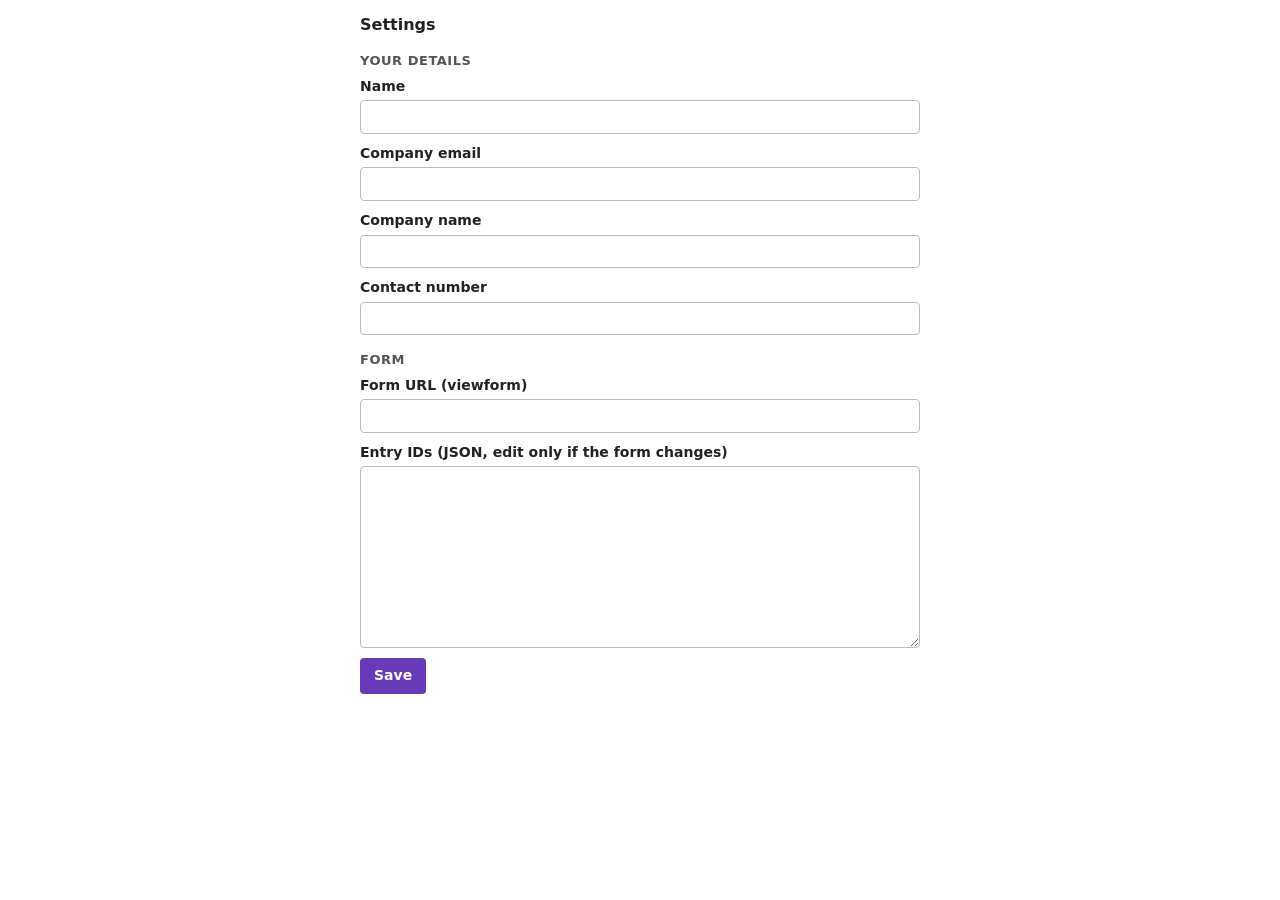
==== options.html @ 3cac0283 "Rebuild as a Chrome extension that drives the booking form The Google Form now collects responder em" ====
<!doctype html>
<html>
<head>
  <meta charset="utf-8">
  <title>TSX Gym Booker – Settings</title>
  <link rel="stylesheet" href="style.css">
</head>
<body class="options">
  <h1>Settings</h1>

  <h2>Your details</h2>
  <label>Name <input id="name"></label>
  <label>Company email <input id="email" type="email"></label>
  <label>Company name <input id="company"></label>
  <label>Contact number <input id="phone"></label>

  <h2>Form</h2>
  <label>Form URL (viewform) <input id="formUrl"></label>
  <label>Entry IDs (JSON, edit only if the form changes)
    <textarea id="ids" rows="10" spellcheck="false"></textarea>
  </label>

  <button id="save">Save</button>
  <span id="saved" class="muted"></span>

  <script src="config.js"></script>
  <script src="options.js"></script>
</body>
</html>
---- style.css ----
body { font: 14px/1.4 system-ui, sans-serif; margin: 0; padding: 14px; color: #222; }
.popup { width: 300px; }
.options { max-width: 560px; margin: 0 auto; }
h1 { font-size: 16px; margin: 0 0 12px; }
h2 { font-size: 13px; margin: 16px 0 6px; color: #555; text-transform: uppercase; letter-spacing: .04em; }
label { display: block; margin-bottom: 10px; font-weight: 600; }
input, select, textarea { display: block; width: 100%; box-sizing: border-box; margin-top: 4px; padding: 6px 8px; font: inherit; font-weight: 400; border: 1px solid #bbb; border-radius: 4px; }
textarea { font-family: ui-monospace, monospace; font-size: 12px; }
button { padding: 8px 14px; font: inherit; font-weight: 600; color: #fff; background: #673ab7; border: 0; border-radius: 4px; cursor: pointer; }
button:disabled { background: #aaa; cursor: default; }
.status { margin-top: 12px; min-height: 1.4em; }
.status.running { color: #555; }
.status.ok { color: #1b7f3b; }
.status.err { color: #b3261e; }
.warn { background: #fff3cd; border: 1px solid #ffe08a; padding: 8px; border-radius: 4px; margin-bottom: 12px; }
.hidden { display: none; }
.history { padding-left: 18px; margin: 0; }
.muted { color: #777; }
.footer { margin: 14px 0 0; font-size: 12px; }

/* calendar */
.cal-header { display: flex; align-items: center; justify-content: space-between; margin-bottom: 6px; font-weight: 600; }
.icon-btn { background: none; color: #673ab7; font-size: 20px; line-height: 1; padding: 2px 10px; }
.cal-grid { display: grid; grid-template-columns: repeat(7, 1fr); gap: 3px; margin-bottom: 12px; }
.dow { text-align: center; font-size: 11px; color: #777; padding-bottom: 2px; }
.day { padding: 6px 0; background: #f3f0fa; color: #222; font-weight: 500; border-radius: 4px; }
.day:hover:not(:disabled) { background: #e2dbf5; }
.day:disabled { background: transparent; color: #bbb; cursor: default; }
.day.today { outline: 1px solid #673ab7; }
.day.selected, .day.selected:hover { background: #673ab7; color: #fff; }
.selected { list-style: none; padding: 0; margin: 0 0 10px; }
.selected li { display: flex; align-items: center; gap: 8px; margin-bottom: 4px; }
.selected li span { flex: 0 0 100px; }
.selected li select { margin: 0; padding: 3px 6px; }
.actions { display: flex; gap: 8px; }
button.secondary { background: #eee; color: #333; }
.queue { padding-left: 18px; margin: 0; }
.queue li.running { color: #555; }
.queue li.done { color: #1b7f3b; }
.queue li.failed { color: #b3261e; }
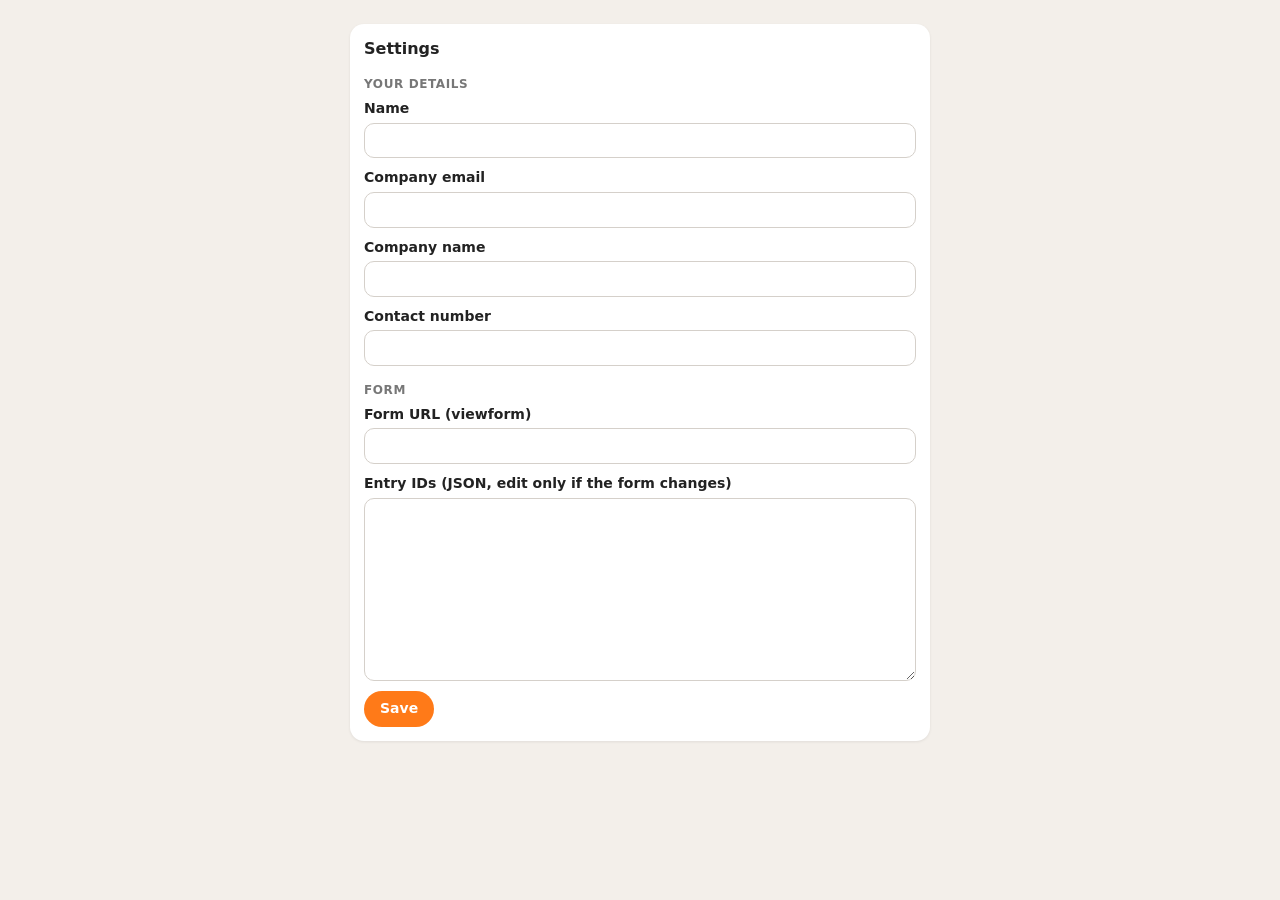
==== commit 7200c864: "Add booking cutoff rule, orange dumbbell icon and rounded card UI - Calendar disables today and any " ====
--- a/options.html
+++ b/options.html
@@ -6,6 +6,7 @@
   <link rel="stylesheet" href="style.css">
 </head>
 <body class="options">
+<main class="card">
   <h1>Settings</h1>
 
   <h2>Your details</h2>
@@ -22,6 +23,7 @@
 
   <button id="save">Save</button>
   <span id="saved" class="muted"></span>
+</main>
 
   <script src="config.js"></script>
   <script src="options.js"></script>
--- a/style.css
+++ b/style.css
@@ -1,40 +1,59 @@
-body { font: 14px/1.4 system-ui, sans-serif; margin: 0; padding: 14px; color: #222; }
-.popup { width: 300px; }
-.options { max-width: 560px; margin: 0 auto; }
+:root {
+  --accent: #ff7a18;
+  --accent-dark: #e86a0c;
+  --accent-soft: #fff1e6;
+  --accent-tint: #ffe3cc;
+  --bg: #f3efea;
+  --text: #222;
+  --muted: #777;
+  --radius: 14px;
+}
+
+body { font: 14px/1.4 system-ui, sans-serif; margin: 0; padding: 8px; color: var(--text); background: var(--bg); }
+.popup { width: 316px; }
+.options { max-width: 580px; margin: 0 auto; padding: 24px 8px; }
+
+.card { background: #fff; border-radius: var(--radius); padding: 14px; box-shadow: 0 1px 3px rgba(0, 0, 0, .08); }
+
 h1 { font-size: 16px; margin: 0 0 12px; }
-h2 { font-size: 13px; margin: 16px 0 6px; color: #555; text-transform: uppercase; letter-spacing: .04em; }
+h2 { font-size: 12px; margin: 16px 0 6px; color: var(--muted); text-transform: uppercase; letter-spacing: .05em; }
 label { display: block; margin-bottom: 10px; font-weight: 600; }
-input, select, textarea { display: block; width: 100%; box-sizing: border-box; margin-top: 4px; padding: 6px 8px; font: inherit; font-weight: 400; border: 1px solid #bbb; border-radius: 4px; }
+input, select, textarea { display: block; width: 100%; box-sizing: border-box; margin-top: 4px; padding: 7px 10px; font: inherit; font-weight: 400; border: 1px solid #d5d0ca; border-radius: 10px; background: #fff; }
+input:focus, select:focus, textarea:focus { outline: 2px solid var(--accent); outline-offset: -1px; border-color: transparent; }
 textarea { font-family: ui-monospace, monospace; font-size: 12px; }
-button { padding: 8px 14px; font: inherit; font-weight: 600; color: #fff; background: #673ab7; border: 0; border-radius: 4px; cursor: pointer; }
-button:disabled { background: #aaa; cursor: default; }
+button { padding: 8px 16px; font: inherit; font-weight: 600; color: #fff; background: var(--accent); border: 0; border-radius: 999px; cursor: pointer; }
+button:hover:not(:disabled) { background: var(--accent-dark); }
+button:disabled { background: #cfc9c2; cursor: default; }
+button.secondary { background: #f0ece7; color: #333; }
+button.secondary:hover { background: #e6e0d9; }
+
 .status { margin-top: 12px; min-height: 1.4em; }
-.status.running { color: #555; }
-.status.ok { color: #1b7f3b; }
-.status.err { color: #b3261e; }
-.warn { background: #fff3cd; border: 1px solid #ffe08a; padding: 8px; border-radius: 4px; margin-bottom: 12px; }
+.warn { background: #fff8e1; border: 1px solid #ffe08a; padding: 8px 10px; border-radius: 10px; margin-bottom: 12px; }
 .hidden { display: none; }
-.history { padding-left: 18px; margin: 0; }
-.muted { color: #777; }
+.muted { color: var(--muted); }
+.hint { margin: -4px 0 12px; font-size: 12px; color: var(--muted); }
 .footer { margin: 14px 0 0; font-size: 12px; }
+.footer a { color: var(--accent-dark); }
 
 /* calendar */
 .cal-header { display: flex; align-items: center; justify-content: space-between; margin-bottom: 6px; font-weight: 600; }
-.icon-btn { background: none; color: #673ab7; font-size: 20px; line-height: 1; padding: 2px 10px; }
-.cal-grid { display: grid; grid-template-columns: repeat(7, 1fr); gap: 3px; margin-bottom: 12px; }
-.dow { text-align: center; font-size: 11px; color: #777; padding-bottom: 2px; }
-.day { padding: 6px 0; background: #f3f0fa; color: #222; font-weight: 500; border-radius: 4px; }
-.day:hover:not(:disabled) { background: #e2dbf5; }
-.day:disabled { background: transparent; color: #bbb; cursor: default; }
-.day.today { outline: 1px solid #673ab7; }
-.day.selected, .day.selected:hover { background: #673ab7; color: #fff; }
+.icon-btn { background: none; color: var(--accent-dark); font-size: 20px; line-height: 1; padding: 2px 10px; }
+.icon-btn:hover:not(:disabled) { background: var(--accent-soft); }
+.cal-grid { display: grid; grid-template-columns: repeat(7, 1fr); gap: 3px; margin-bottom: 8px; }
+.dow { text-align: center; font-size: 11px; color: var(--muted); padding-bottom: 2px; }
+.day { padding: 6px 0; background: var(--accent-soft); color: var(--text); font-weight: 500; border-radius: 8px; }
+.day:hover:not(:disabled) { background: var(--accent-tint); }
+.day:disabled { background: transparent; color: #c4bfb8; cursor: default; }
+.day.today { outline: 1px solid var(--accent); outline-offset: -1px; }
+.day.selected, .day.selected:hover { background: var(--accent); color: #fff; }
+
 .selected { list-style: none; padding: 0; margin: 0 0 10px; }
 .selected li { display: flex; align-items: center; gap: 8px; margin-bottom: 4px; }
 .selected li span { flex: 0 0 100px; }
-.selected li select { margin: 0; padding: 3px 6px; }
+.selected li select { margin: 0; padding: 4px 8px; }
 .actions { display: flex; gap: 8px; }
-button.secondary { background: #eee; color: #333; }
-.queue { padding-left: 18px; margin: 0; }
+
+.queue, .history { padding-left: 18px; margin: 0; }
 .queue li.running { color: #555; }
 .queue li.done { color: #1b7f3b; }
 .queue li.failed { color: #b3261e; }
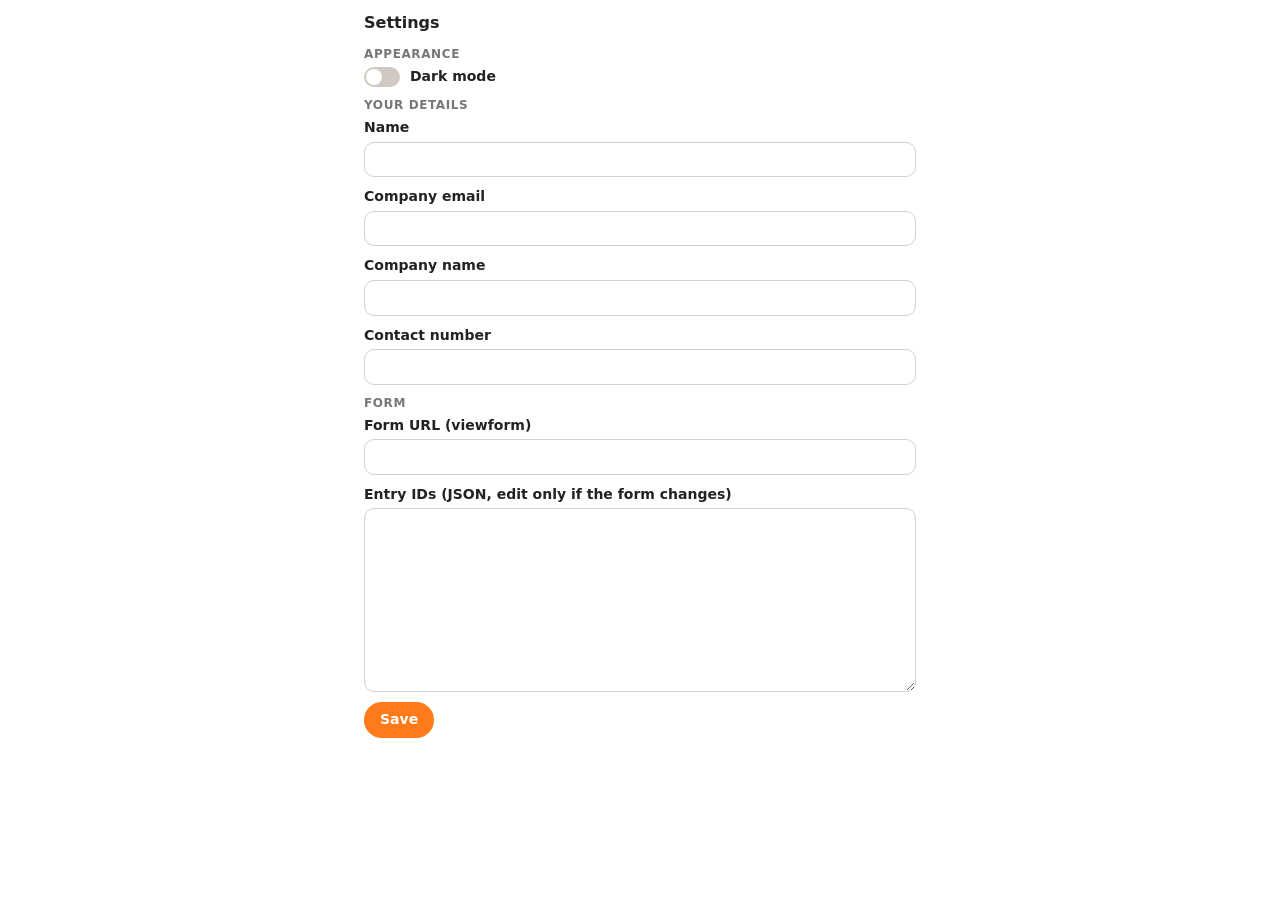
==== commit 15776fcc: "Add a dark mode switch to Settings Colours in style.css are now variables with dark values under [da" ====
--- a/options.html
+++ b/options.html
@@ -4,10 +4,17 @@
   <meta charset="utf-8">
   <title>TSX Gym Booker – Settings</title>
   <link rel="stylesheet" href="style.css">
+  <script src="theme.js"></script>
 </head>
 <body class="options">
 <main class="card">
   <h1>Settings</h1>
+
+  <h2>Appearance</h2>
+  <label class="switch">
+    <input id="darkMode" type="checkbox" role="switch">
+    Dark mode
+  </label>
 
   <h2>Your details</h2>
   <label>Name <input id="name"></label>
--- a/style.css
+++ b/style.css
@@ -6,54 +6,155 @@
   --bg: #f3efea;
   --text: #222;
   --muted: #777;
-  --radius: 14px;
+  --surface: #fff;
+  --border: #d5d0ca;
+  --disabled: #cfc9c2;
+  --day-off: #c4bfb8;
+  --secondary: #f0ece7;
+  --secondary-hover: #e6e0d9;
+  --secondary-text: #333;
+  --warn-bg: #fff8e1;
+  --warn-border: #ffe08a;
+  --pane-bg: #fcfbfa;
+  --pane-border: #ece8e3;
+  --scrollbar: #d9d3cc;
+  --running: #555;
+  --done: #1b7f3b;
+  --failed: #b3261e;
 }
 
-body { font: 14px/1.4 system-ui, sans-serif; margin: 0; padding: 8px; color: var(--text); background: var(--bg); }
-.popup { width: 316px; }
-.options { max-width: 580px; margin: 0 auto; padding: 24px 8px; }
+/* Set by theme.js from the Settings toggle. */
+:root[data-theme="dark"] {
+  color-scheme: dark;
+  --accent-dark: #ff9a4a;
+  --accent-soft: #3a2a1e;
+  --accent-tint: #4d3524;
+  --bg: #1a1816;
+  --text: #ece8e3;
+  --muted: #9a948d;
+  --surface: #211f1d;
+  --border: #45403b;
+  --disabled: #4a4540;
+  --day-off: #5a554f;
+  --secondary: #2e2b28;
+  --secondary-hover: #3a3632;
+  --secondary-text: #ddd;
+  --warn-bg: #3a3214;
+  --warn-border: #6b5a1e;
+  --pane-bg: #262321;
+  --pane-border: #36322e;
+  --scrollbar: #4a4540;
+  --running: #bbb;
+  --done: #5cc47f;
+  --failed: #ff8a80;
+}
 
-.card { background: #fff; border-radius: var(--radius); padding: 14px; box-shadow: 0 1px 3px rgba(0, 0, 0, .08); }
+html, body { margin: 0; padding: 0; }
+body { font: 14px/1.4 system-ui, sans-serif; color: var(--text); background: var(--surface); }
+/* The popup sizes to its content and never scrolls itself; the lists inside
+   it (selected days, job queue) cap their height and scroll internally. */
+.popup { width: 320px; overflow: hidden; }
+.options { max-width: 580px; margin: 0 auto; }
+
+.card { padding: 12px 14px; }
+
+.titlebar { display: flex; align-items: center; justify-content: space-between; margin-bottom: 8px; }
+.titlebar h1 { margin: 0; }
+.title { display: flex; align-items: baseline; gap: 12px; }
+
+/* Total days booked. The number shares the title's baseline and the fire
+   emoji is drawn behind it, centred on the number. The flame's body sits low
+   in the emoji's box, so it is lifted past centre. The outer .streak stays
+   still and is padded to cover the flame, so hovering it is steady while the
+   inner number and flame move. */
+.streak { padding: 6px 4px; margin: -6px -4px; font-size: 12px; font-weight: 800; line-height: 1; color: #fff; text-shadow: 0 0 2px #a63c00, 0 0 2px #a63c00; cursor: default; }
+#total-booked { position: relative; isolation: isolate; display: inline-block; transform-origin: 50% 120%; }
+#total-booked::before { content: "🔥"; position: absolute; z-index: -1; left: 50%; top: 50%; transform: translate(-50%, -62%); font-size: 22px; line-height: 1; text-shadow: none; }
+/* Hovering makes the flame flicker, with the number moving along with it.
+   The origin is the flame's base, which sits below the number's box. */
+.streak:hover #total-booked { animation: burn 0.6s ease-in-out infinite alternate; }
+.streak:hover #total-booked::before { filter: drop-shadow(0 0 3px #ff9a1f); }
+@keyframes burn {
+  0%   { transform: scale(1, 1) rotate(-3deg); }
+  35%  { transform: scale(1.06, 1.14) rotate(2deg); }
+  70%  { transform: scale(0.97, 1.05) rotate(-1deg); }
+  100% { transform: scale(1.04, 1.18) rotate(3deg); }
+}
+@media (prefers-reduced-motion: reduce) {
+  .streak:hover #total-booked { animation: none; }
+}
+/* Three digits are wider than the flame, so they shrink to fit inside it. */
+.streak.wide { font-size: 10px; letter-spacing: -0.5px; }
+.titlebar .icon-btn { padding: 4px; display: inline-flex; color: var(--muted); }
+.titlebar .icon-btn:hover { color: var(--accent-dark); background: var(--accent-soft); }
 
 h1 { font-size: 16px; margin: 0 0 12px; }
-h2 { font-size: 12px; margin: 16px 0 6px; color: var(--muted); text-transform: uppercase; letter-spacing: .05em; }
+h2 { font-size: 12px; margin: 0 0 4px; color: var(--muted); text-transform: uppercase; letter-spacing: .05em; }
 label { display: block; margin-bottom: 10px; font-weight: 600; }
-input, select, textarea { display: block; width: 100%; box-sizing: border-box; margin-top: 4px; padding: 7px 10px; font: inherit; font-weight: 400; border: 1px solid #d5d0ca; border-radius: 10px; background: #fff; }
+input, select, textarea { display: block; width: 100%; box-sizing: border-box; margin-top: 4px; padding: 7px 10px; font: inherit; font-weight: 400; border: 1px solid var(--border); border-radius: 10px; background: var(--surface); color: var(--text); }
 input:focus, select:focus, textarea:focus { outline: 2px solid var(--accent); outline-offset: -1px; border-color: transparent; }
 textarea { font-family: ui-monospace, monospace; font-size: 12px; }
 button { padding: 8px 16px; font: inherit; font-weight: 600; color: #fff; background: var(--accent); border: 0; border-radius: 999px; cursor: pointer; }
 button:hover:not(:disabled) { background: var(--accent-dark); }
-button:disabled { background: #cfc9c2; cursor: default; }
-button.secondary { background: #f0ece7; color: #333; }
-button.secondary:hover { background: #e6e0d9; }
+button:disabled { background: var(--disabled); cursor: default; }
+button.secondary { background: var(--secondary); color: var(--secondary-text); }
+button.secondary:hover { background: var(--secondary-hover); }
 
 .status { margin-top: 12px; min-height: 1.4em; }
-.warn { background: #fff8e1; border: 1px solid #ffe08a; padding: 8px 10px; border-radius: 10px; margin-bottom: 12px; }
+.warn { background: var(--warn-bg); border: 1px solid var(--warn-border); padding: 8px 10px; border-radius: 10px; margin-bottom: 12px; }
 .hidden { display: none; }
 .muted { color: var(--muted); }
-.hint { margin: -4px 0 12px; font-size: 12px; color: var(--muted); }
-.footer { margin: 14px 0 0; font-size: 12px; }
-.footer a { color: var(--accent-dark); }
+.hint { margin: -2px 0 8px; font-size: 12px; color: var(--muted); }
 
 /* calendar */
 .cal-header { display: flex; align-items: center; justify-content: space-between; margin-bottom: 6px; font-weight: 600; }
 .icon-btn { background: none; color: var(--accent-dark); font-size: 20px; line-height: 1; padding: 2px 10px; }
 .icon-btn:hover:not(:disabled) { background: var(--accent-soft); }
-.cal-grid { display: grid; grid-template-columns: repeat(7, 1fr); gap: 3px; margin-bottom: 8px; }
+.cal-grid { display: grid; grid-template-columns: repeat(7, 1fr); gap: 3px; margin-bottom: 6px; }
 .dow { text-align: center; font-size: 11px; color: var(--muted); padding-bottom: 2px; }
-.day { padding: 6px 0; background: var(--accent-soft); color: var(--text); font-weight: 500; border-radius: 8px; }
+.day { padding: 4px 0; background: var(--accent-soft); color: var(--text); font-weight: 500; border-radius: 8px; }
 .day:hover:not(:disabled) { background: var(--accent-tint); }
-.day:disabled { background: transparent; color: #c4bfb8; cursor: default; }
+.day:disabled { background: transparent; color: var(--day-off); cursor: default; }
 .day.today { outline: 1px solid var(--accent); outline-offset: -1px; }
 .day.selected, .day.selected:hover { background: var(--accent); color: #fff; }
+.day.booked:disabled { background: #2e9e5b; color: #fff; }
+.day.pending:disabled { background: transparent; color: var(--accent-dark); outline: 2px dashed var(--accent); outline-offset: -2px; }
+.day.holiday:disabled { background: #3b6fd8; color: #fff; }
+.swatch { display: inline-block; width: 10px; height: 10px; border-radius: 3px; vertical-align: -1px; }
+.swatch.booked { background: #2e9e5b; }
+.swatch.pending { outline: 2px dashed var(--accent); outline-offset: -2px; }
+.swatch.holiday { background: #3b6fd8; }
+.swatch.selected { background: var(--accent); }
 
-.selected { list-style: none; padding: 0; margin: 0 0 10px; }
-.selected li { display: flex; align-items: center; gap: 8px; margin-bottom: 4px; }
-.selected li span { flex: 0 0 100px; }
-.selected li select { margin: 0; padding: 4px 8px; }
-.actions { display: flex; gap: 8px; }
+.day-list { list-style: none; padding: 0; margin: 0 0 8px; max-height: 84px; overflow-y: auto; }
+.day-list li { display: flex; align-items: center; gap: 8px; margin-bottom: 4px; }
+.day-list li span { flex: 0 0 100px; }
+.day-list li select { margin: 0; padding: 4px 8px; }
+.actions { display: flex; gap: 6px; align-items: center; }
+.actions select { flex: 1; min-width: 0; margin: 0; padding: 7px 8px; font-size: 13px; }
+.actions button { padding: 8px 12px; font-size: 13px; white-space: nowrap; }
 
-.queue, .history { padding-left: 18px; margin: 0; }
-.queue li.running { color: #555; }
-.queue li.done { color: #1b7f3b; }
-.queue li.failed { color: #b3261e; }
+.pane { margin-top: 10px; }
+.pane summary { cursor: pointer; font-size: 12px; color: var(--muted); text-transform: uppercase; letter-spacing: .05em; list-style: none; display: flex; align-items: center; gap: 6px; user-select: none; }
+.pane summary::-webkit-details-marker { display: none; }
+.pane summary::before { content: ""; width: 6px; height: 6px; border-right: 1.5px solid currentColor; border-bottom: 1.5px solid currentColor; transform: rotate(-45deg); transition: transform .15s; }
+.pane[open] summary::before { transform: rotate(45deg); }
+.pane summary:hover { color: var(--accent-dark); }
+.pane .count { text-transform: none; letter-spacing: 0; color: var(--accent-dark); font-weight: 600; }
+.pane ul { max-height: 110px; overflow-y: auto; padding: 6px 6px 6px 22px; margin: 6px 0 0; border: 1px solid var(--pane-border); border-radius: 10px; background: var(--pane-bg); font-size: 13px; }
+.pane li { margin-bottom: 2px; }
+.pane ul, .day-list { scrollbar-width: thin; scrollbar-color: var(--scrollbar) transparent; }
+.pane ul::-webkit-scrollbar, .day-list::-webkit-scrollbar { width: 6px; }
+.pane ul::-webkit-scrollbar-thumb, .day-list::-webkit-scrollbar-thumb { background: var(--scrollbar); border-radius: 3px; }
+.queue li.running { color: var(--running); }
+.queue li.done { color: var(--done); }
+.queue li.failed { color: var(--failed); }
+
+/* settings */
+.switch { display: flex; align-items: center; gap: 10px; cursor: pointer; }
+.switch input { appearance: none; position: relative; flex: none; width: 36px; height: 20px; margin: 0; padding: 0; border: 0; border-radius: 999px; background: var(--disabled); cursor: pointer; transition: background .15s; }
+.switch input::before { content: ""; position: absolute; top: 2px; left: 2px; width: 16px; height: 16px; border-radius: 50%; background: #fff; transition: transform .15s; }
+.switch input:checked { background: var(--accent); }
+.switch input:checked::before { transform: translateX(16px); }
+.switch input:focus { outline: none; }
+.switch input:focus-visible { outline: 2px solid var(--accent); outline-offset: 2px; }
